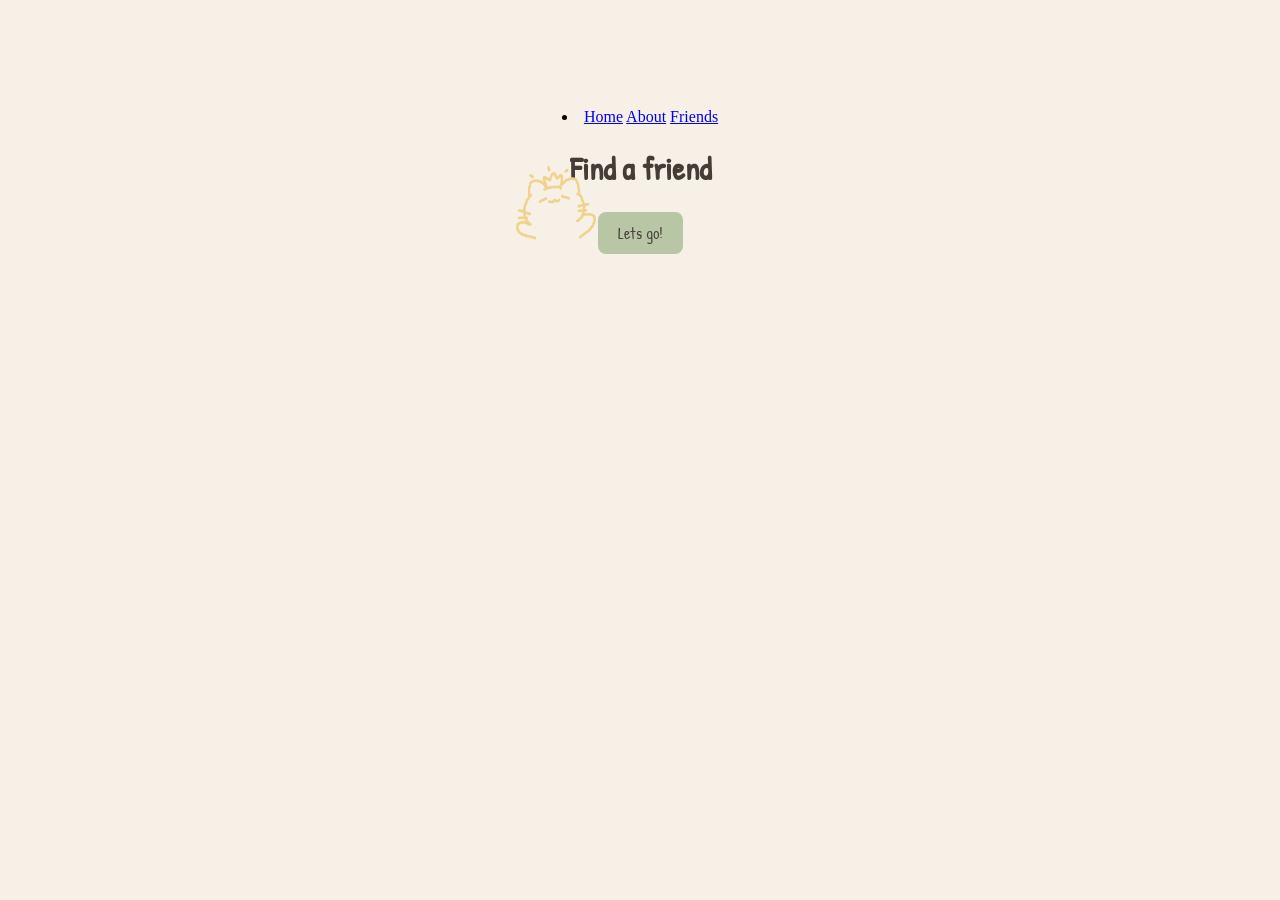
==== index.html @ c10b9e23 "Draft 2" ====
<!DOCTYPE html>
<html lang="en">
<head>
    <meta charset="UTF-8">
    <meta name="viewport" content="width=device-width, initial-scale=1.0">
    <link rel="stylesheet" href="style.css">
    <title>Congressional app challenge</title>
</head>
<body>
    <nav><li>
        <a href="#Home">Home</a>
        <a href="#About">About</a>
        <a href="#About">Friends</a>

    </li>
</nav>
        <div class="layout">
            <aside></aside>
            <main>
                <dialog id="popup">You'll be taking a personality test that will match you the compatible senior in the school</dialog>
<img class="doodle" src="images/doodle.png" alt="doodle">
   <h1 class="h1">Find a friend</h1>
    <a class="button" href= "personality_test.html">Lets go!</a>
</main>
            <aside></aside>
        </div>
   

 <script src="script.js"></script>
</body>
</html>
---- style.css ----
@font-face { font-family: 'Patrick Hand';
 src: url('fonts/Patrick_Hand/PatrickHand-Regular.ttf'); }
 @keyframes wiggle { 50% { transform: rotate(5deg); } }
body {
    background-color: #F7F0E6;
    text-align:center;
    padding:100px;
}
.personality_body {
    background-color:#F7F0E6;
}
.button {
    text-decoration: none;
   background-color: #B8C6A5;
   color:#4a4040;
   display: inline-block;
   font-family:'Patrick Hand';
   padding: 10px 20px;
   border-radius: 8px;
}

.h1 {
    font-family: 'Patrick Hand';
    color:#453C35 ;
}
.h3 {
    font-family: Georgia, 'Times New Roman', Times, serif;
    color: black;
}

.doodle {
    width: 130px;
    height:130px;
    animation: wiggle 2s infinite;
    position: absolute;
    right: 665px;
    top: 140px;
}

.layout {

}
main {

}
aside {

}
nav ul{
    
}
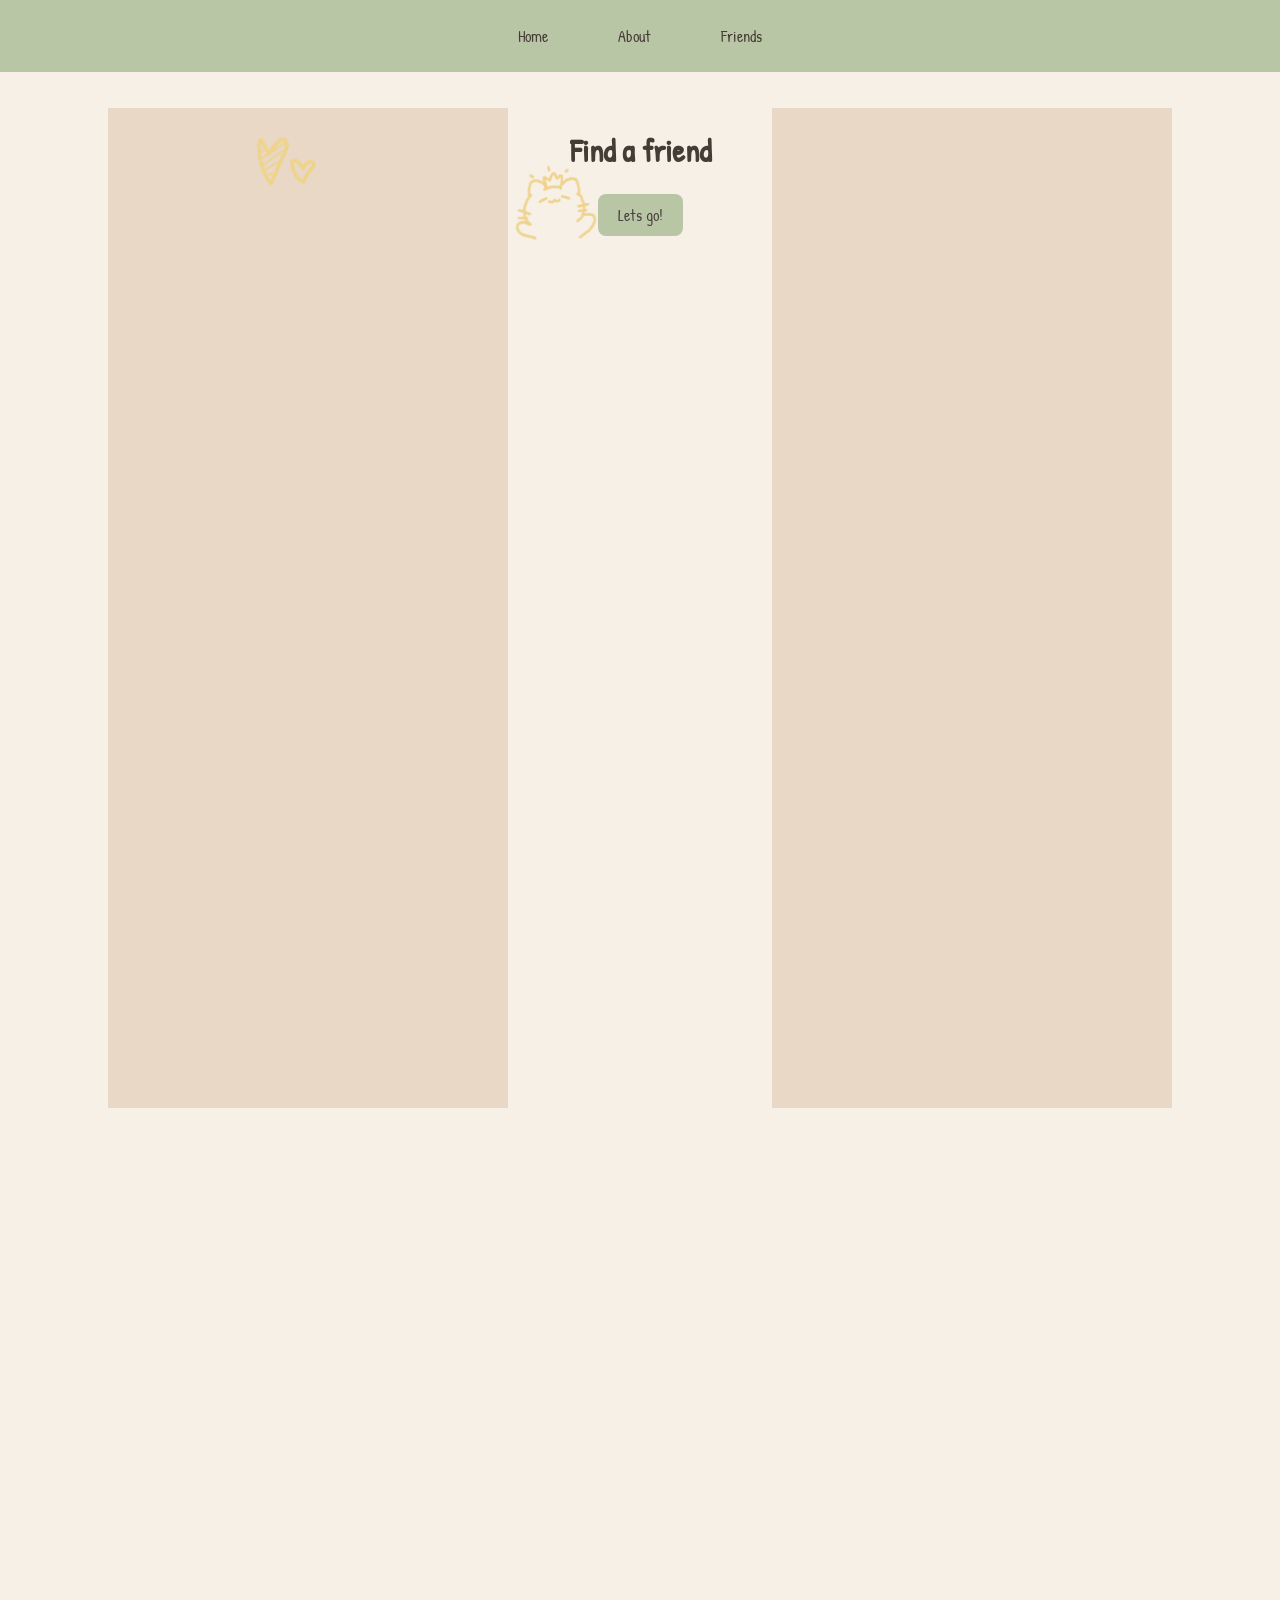
==== commit 60d0a741: "Draft 3, working on the backend a bit" ====
--- a/index.html
+++ b/index.html
@@ -7,18 +7,17 @@
     <title>Congressional app challenge</title>
 </head>
 <body>
-    <nav><li>
-        <a href="#Home">Home</a>
-        <a href="#About">About</a>
-        <a href="#About">Friends</a>
-
-    </li>
+    <nav>
+        <a class="bar" href="#Home">Home</a>
+        <a class="bar" href="#About">About</a>
+        <a class="bar" href="#Friends">Friends</a>
 </nav>
         <div class="layout">
             <aside></aside>
             <main>
                 <dialog id="popup">You'll be taking a personality test that will match you the compatible senior in the school</dialog>
 <img class="doodle" src="images/doodle.png" alt="doodle">
+<img class="hearts" src="images/hearts.png" alt="hearts">
    <h1 class="h1">Find a friend</h1>
     <a class="button" href= "personality_test.html">Lets go!</a>
 </main>
--- a/style.css
+++ b/style.css
@@ -34,18 +34,79 @@
     animation: wiggle 2s infinite;
     position: absolute;
     right: 665px;
-    top: 140px;
+    top: 140px; 
 }
-
+.hearts {
+    width: 130px;
+    height:130px;
+    animation: wiggle 2s infinite;
+    position: absolute;
+    right: 930px;
+    top: 100px; 
+}
 .layout {
+display:flex
 
 }
 main {
+flex:1;
+min-height: 200vh;
+}
+aside {
+height: 1000px;
+width:400px;
+background-color:#E8D8C5;
+}
+nav{
+    display: flex;
+    list-style: none;
+    position: fixed;
+    top:0;
+    left:0;
+    gap:30px;
+    width: 100%;
+    background-color: #B8C6A5;
+    padding: 15px;
+    justify-content: center;
+    box-sizing:border-box;
+    transition: opacity 1s;
+}
+
+nav.hidden {
+     opacity: 0;
+     pointer-events: none;
+}
+
+
+.bar {
+    text-decoration: none;
+    color:#453C35;
+     background-color: #B8C6A5;
+   display: inline-block;
+   font-family:'Patrick Hand';
+   padding: 10px 20px;
+   border-radius: 8px;
+}
+
+.question1 {
+    padding:15px;
+      font-family: 'Patrick Hand';
+    color:#453C35 ;
 
 }
-aside {
+
+.spring {
+color:#B8C6A5;
 
 }
-nav ul{
-    
-}+
+.summer {
+color:#F1D48B;
+}
+.fall {
+color:#745A52;
+}
+.winter {
+color:#6da7ff;
+}
+
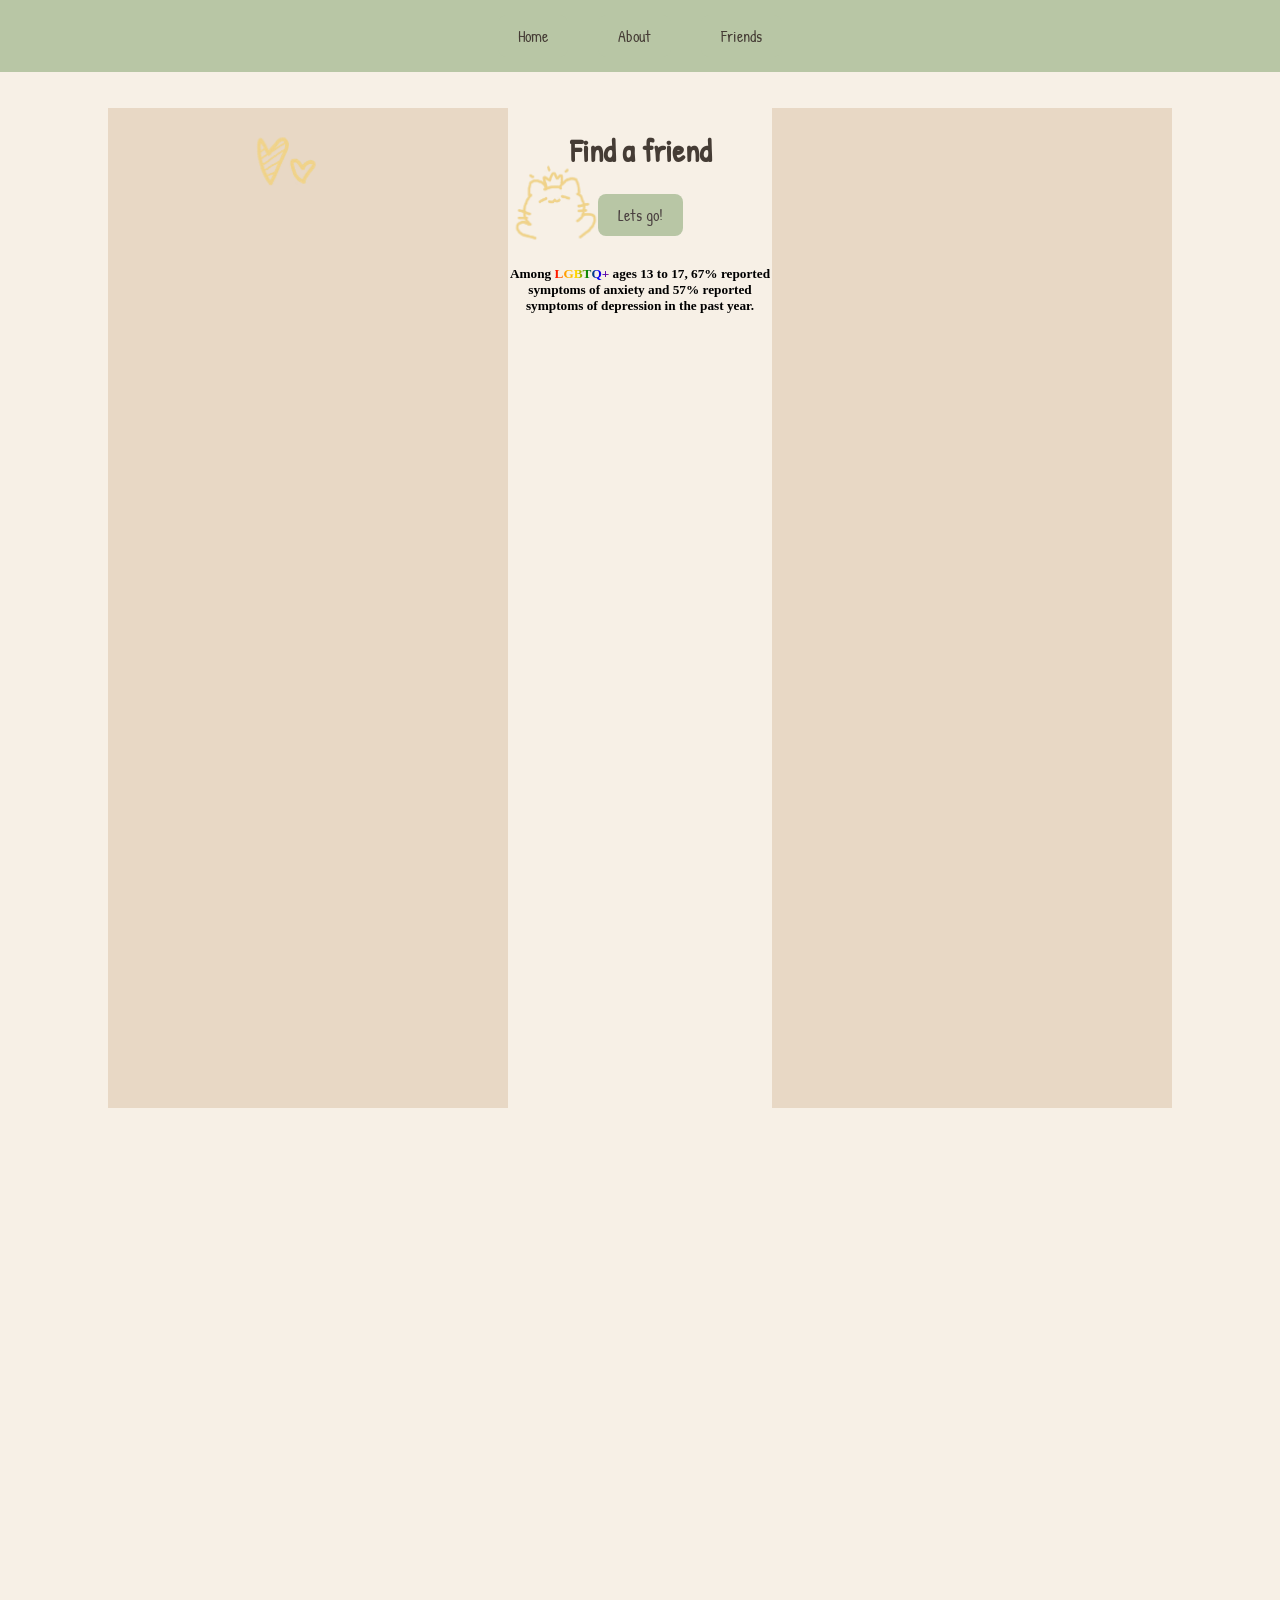
==== commit 5ea9c15d: "quiz flow,fonts rainbow, quote" ====
--- a/index.html
+++ b/index.html
@@ -20,6 +20,7 @@
 <img class="hearts" src="images/hearts.png" alt="hearts">
    <h1 class="h1">Find a friend</h1>
     <a class="button" href= "personality_test.html">Lets go!</a>
+    <h5 class="quote">Among <span class="rainbow"> LGBTQ+</span> ages 13 to 17, 67% reported symptoms of anxiety and 57% reported symptoms of depression in the past year.</h5>
 </main>
             <aside></aside>
         </div>
--- a/style.css
+++ b/style.css
@@ -26,6 +26,19 @@
 .h3 {
     font-family: Georgia, 'Times New Roman', Times, serif;
     color: black;
+}
+.quote {
+    font-family:'Indie Flower';
+    color: black;
+    font-weight: bold;
+    max-width: 400px;
+    margin: 20px auto;
+    padding-top: 10px;
+
+}
+.rainbow { background: linear-gradient(90deg, red, orange, gold, green, blue, purple);
+  -webkit-background-clip: text; background-clip: text;
+  color: transparent; 
 }
 
 .doodle {
@@ -94,7 +107,21 @@
     color:#453C35 ;
 
 }
+.question2 {
+    padding:15px;
+      font-family: 'Patrick Hand';
+    color:#453C35 ;
 
+}
+
+button { font-family: 'Patrick Hand'; font-size: 20px;
+          background: none;
+          border: none;
+          cursor: pointer;
+          display: block;
+          margin: 10px auto;
+          padding-top: 15px;
+       }
 .spring {
 color:#B8C6A5;
 
@@ -109,4 +136,3 @@
 .winter {
 color:#6da7ff;
 }
-
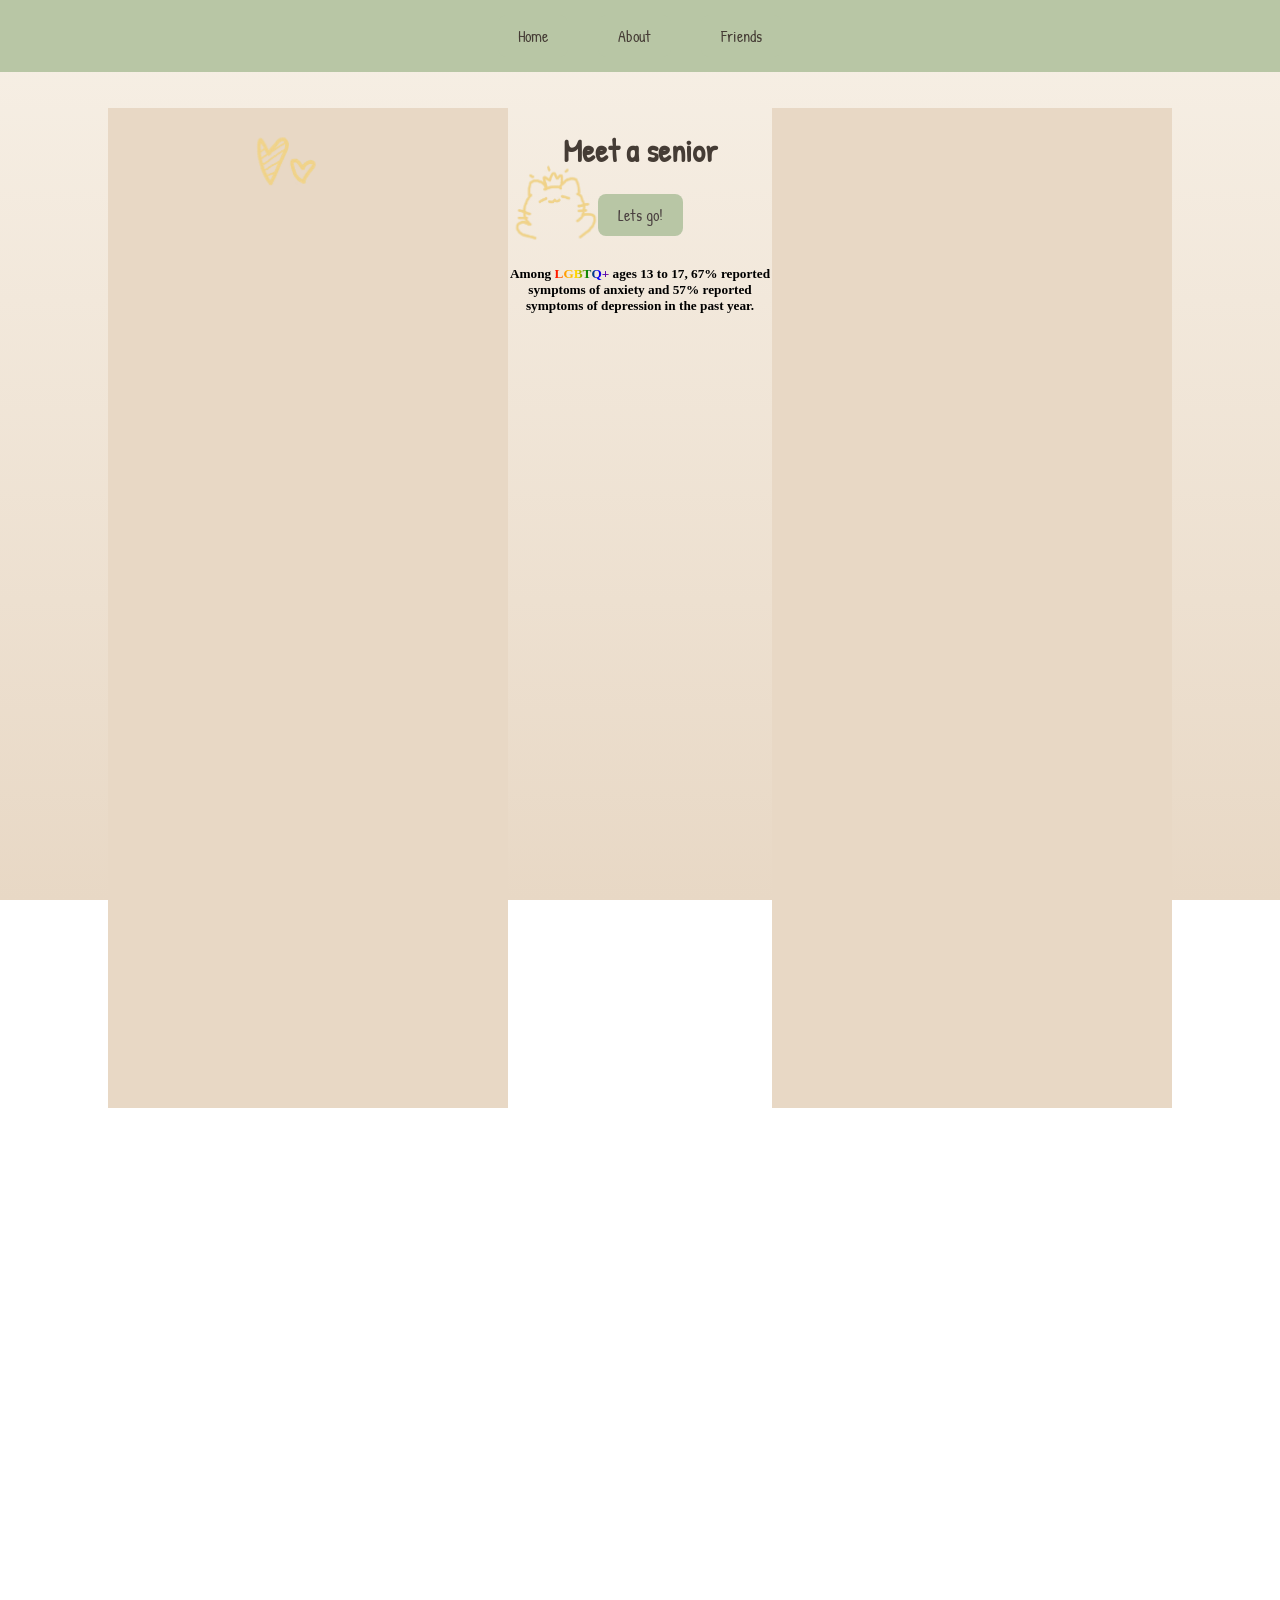
==== commit 658e0836: "working on gradient" ====
--- a/index.html
+++ b/index.html
@@ -18,7 +18,7 @@
                 <dialog id="popup">You'll be taking a personality test that will match you the compatible senior in the school</dialog>
 <img class="doodle" src="images/doodle.png" alt="doodle">
 <img class="hearts" src="images/hearts.png" alt="hearts">
-   <h1 class="h1">Find a friend</h1>
+   <h1 class="h1">Meet a senior</h1>
     <a class="button" href= "personality_test.html">Lets go!</a>
     <h5 class="quote">Among <span class="rainbow"> LGBTQ+</span> ages 13 to 17, 67% reported symptoms of anxiety and 57% reported symptoms of depression in the past year.</h5>
 </main>
--- a/style.css
+++ b/style.css
@@ -2,12 +2,15 @@
  src: url('fonts/Patrick_Hand/PatrickHand-Regular.ttf'); }
  @keyframes wiggle { 50% { transform: rotate(5deg); } }
 body {
-    background-color: #F7F0E6;
     text-align:center;
     padding:100px;
+    background: linear-gradient(180deg, #F7F0E6 0%, #E8D8C5 100%);
+    min-height: 100vh;
+    background-attachment: fixed;
+
 }
 .personality_body {
-    background-color:#F7F0E6;
+
 }
 .button {
     text-decoration: none;
@@ -17,6 +20,9 @@
    font-family:'Patrick Hand';
    padding: 10px 20px;
    border-radius: 8px;
+}
+.match { 
+    font-family:'Finger Paint' ;
 }
 
 .h1 {
@@ -136,3 +142,16 @@
 .winter {
 color:#6da7ff;
 }
+.pfp {
+    width: 150px;
+    height:150px;
+    border-radius: 50%;
+    object-fit: cover;
+}
+.flower {
+    width:250px;
+    height:250px;
+    position: absolute;
+    right: 930px;
+    top: 120px; 
+}
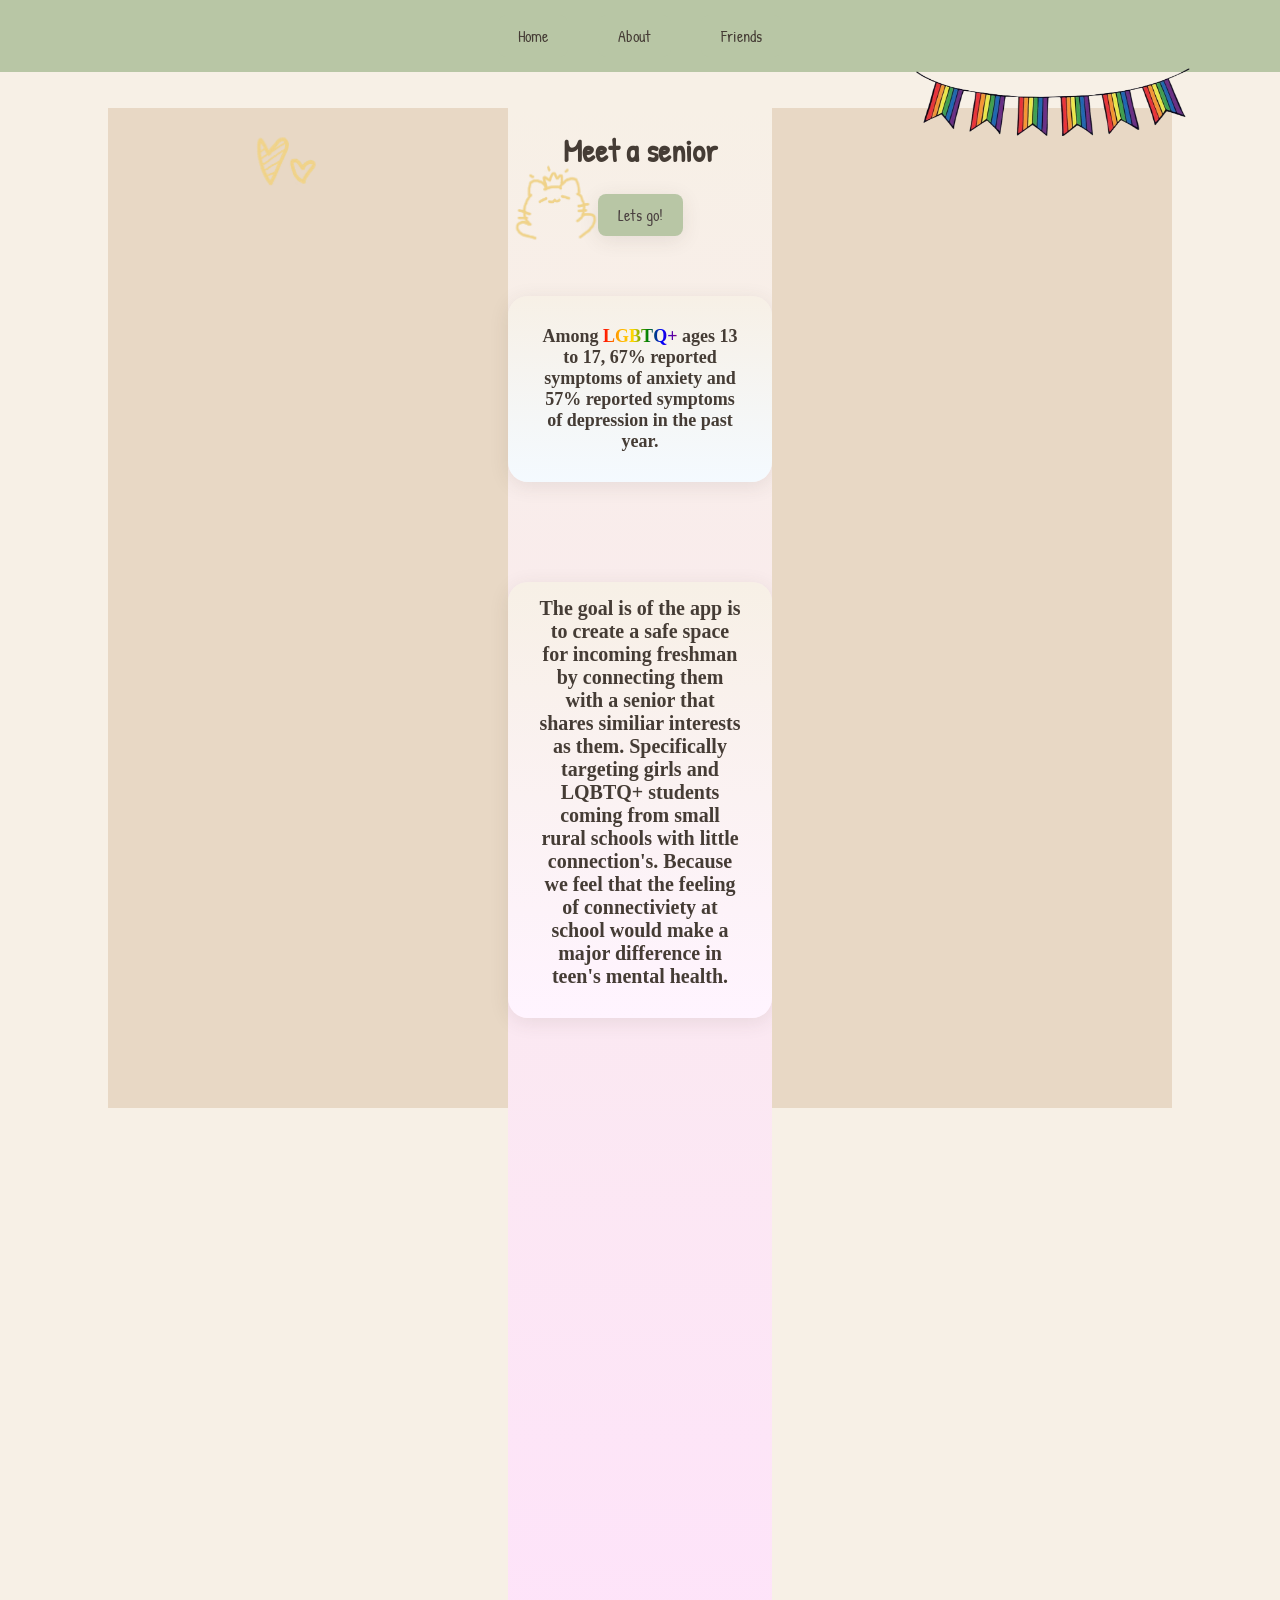
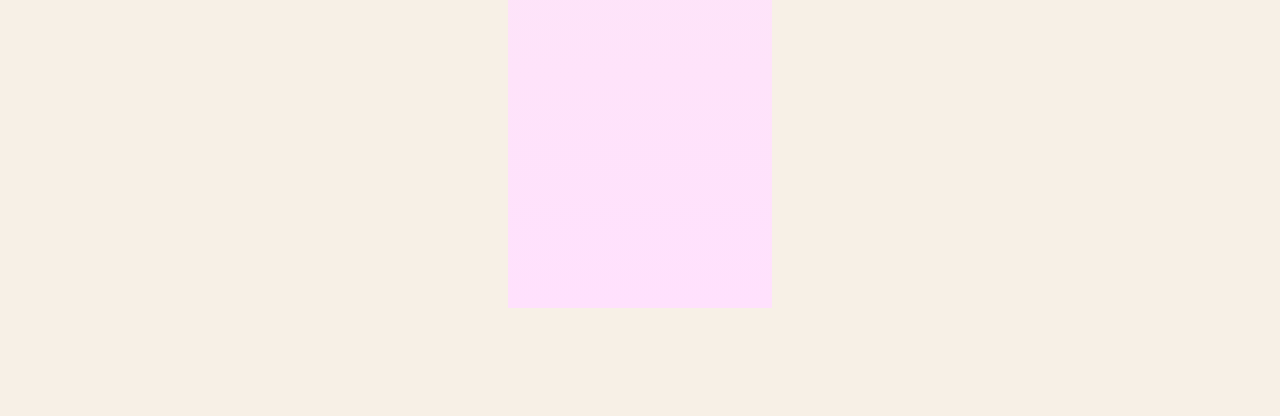
==== commit 9fbd07d2: "working on adding more qestions" ====
--- a/index.html
+++ b/index.html
@@ -18,13 +18,14 @@
                 <dialog id="popup">You'll be taking a personality test that will match you the compatible senior in the school</dialog>
 <img class="doodle" src="images/doodle.png" alt="doodle">
 <img class="hearts" src="images/hearts.png" alt="hearts">
+<img class="flag" src="images/flag.png" alt="flag">
    <h1 class="h1">Meet a senior</h1>
     <a class="button" href= "personality_test.html">Lets go!</a>
-    <h5 class="quote">Among <span class="rainbow"> LGBTQ+</span> ages 13 to 17, 67% reported symptoms of anxiety and 57% reported symptoms of depression in the past year.</h5>
+    <h5 class="quote card">Among <span class="rainbow"> LGBTQ+</span> ages 13 to 17, 67% reported symptoms of anxiety and 57% reported symptoms of depression in the past year.</h5>
+    <h5 class="mission card2"> The goal is of the app is to create a safe space for incoming freshman by connecting them with a senior that shares similiar interests as them. Specifically targeting girls and LQBTQ+ students coming from small rural schools with little connection's. Because we feel that the feeling of connectiviety at school would make a major difference in teen's mental health.</h5>
 </main>
             <aside></aside>
         </div>
-   
 
  <script src="script.js"></script>
 </body>
--- a/style.css
+++ b/style.css
@@ -4,14 +4,11 @@
 body {
     text-align:center;
     padding:100px;
-    background: linear-gradient(180deg, #F7F0E6 0%, #E8D8C5 100%);
+    background-color: #F7F0E6;
     min-height: 100vh;
-    background-attachment: fixed;
-
-}
-.personality_body {
-
-}
+
+}
+
 .button {
     text-decoration: none;
    background-color: #B8C6A5;
@@ -20,6 +17,7 @@
    font-family:'Patrick Hand';
    padding: 10px 20px;
    border-radius: 8px;
+   box-shadow: 0 4px 20px rgba(69, 60, 53, 0.1);
 }
 .match { 
     font-family:'Finger Paint' ;
@@ -35,13 +33,38 @@
 }
 .quote {
     font-family:'Indie Flower';
-    color: black;
+    color:#453C35;
     font-weight: bold;
-    max-width: 400px;
-    margin: 20px auto;
-    padding-top: 10px;
-
-}
+    max-width: 500px;
+    margin: 60px auto;
+    padding-top: 15px;
+    font-size: large;
+    
+}
+.card {
+    padding-top:100px;
+    background-color:#F7F0E6;
+    border-radius: 20px;
+    padding: 30px;
+    box-shadow: 0 4px 20px rgba(69, 60, 53, 0.1);
+    margin-top: 20px auto;
+    transition: transform 0.3s;
+    background:linear-gradient(180deg, #F7F0E6, rgb(244, 250, 255));
+}
+.card2 {
+    padding-top:100px;
+    background-color:#F7F0E6;
+    border-radius: 20px;
+    padding: 30px;
+    box-shadow: 0 4px 20px rgba(69, 60, 53, 0.1);
+    margin-top: 20px auto;
+    transition: transform 0.3s;
+    background:linear-gradient(180deg, #F7F0E6, rgb(255, 244, 255));
+}
+.card:hover { transform: scale(1.02); }
+.card2:hover { transform: scale(1.02); }
+.button:hover { transform: scale(1.02); }
+
 .rainbow { background: linear-gradient(90deg, red, orange, gold, green, blue, purple);
   -webkit-background-clip: text; background-clip: text;
   color: transparent; 
@@ -54,6 +77,7 @@
     position: absolute;
     right: 665px;
     top: 140px; 
+    color:pink;
 }
 .hearts {
     width: 130px;
@@ -63,6 +87,14 @@
     right: 930px;
     top: 100px; 
 }
+.flag {
+    width:300px;
+    height:80px;
+    position:fixed;
+    top:56px;
+    left:82.5%;
+    transform:translateX(-50%);
+}
 .layout {
 display:flex
 
@@ -70,6 +102,7 @@
 main {
 flex:1;
 min-height: 200vh;
+background:linear-gradient(180deg, #F7F0E6, rgb(255, 225, 253));
 }
 aside {
 height: 1000px;
@@ -154,4 +187,14 @@
     position: absolute;
     right: 930px;
     top: 120px; 
+}
+.mission {
+    font-family:'Indie Flower';
+    font-size: 20px;
+    padding-left:30px;
+    padding-right:30px;
+    max-width: 500px;
+    margin: 100px auto;
+    padding-top: 15px;
+    color:#453C35;
 }
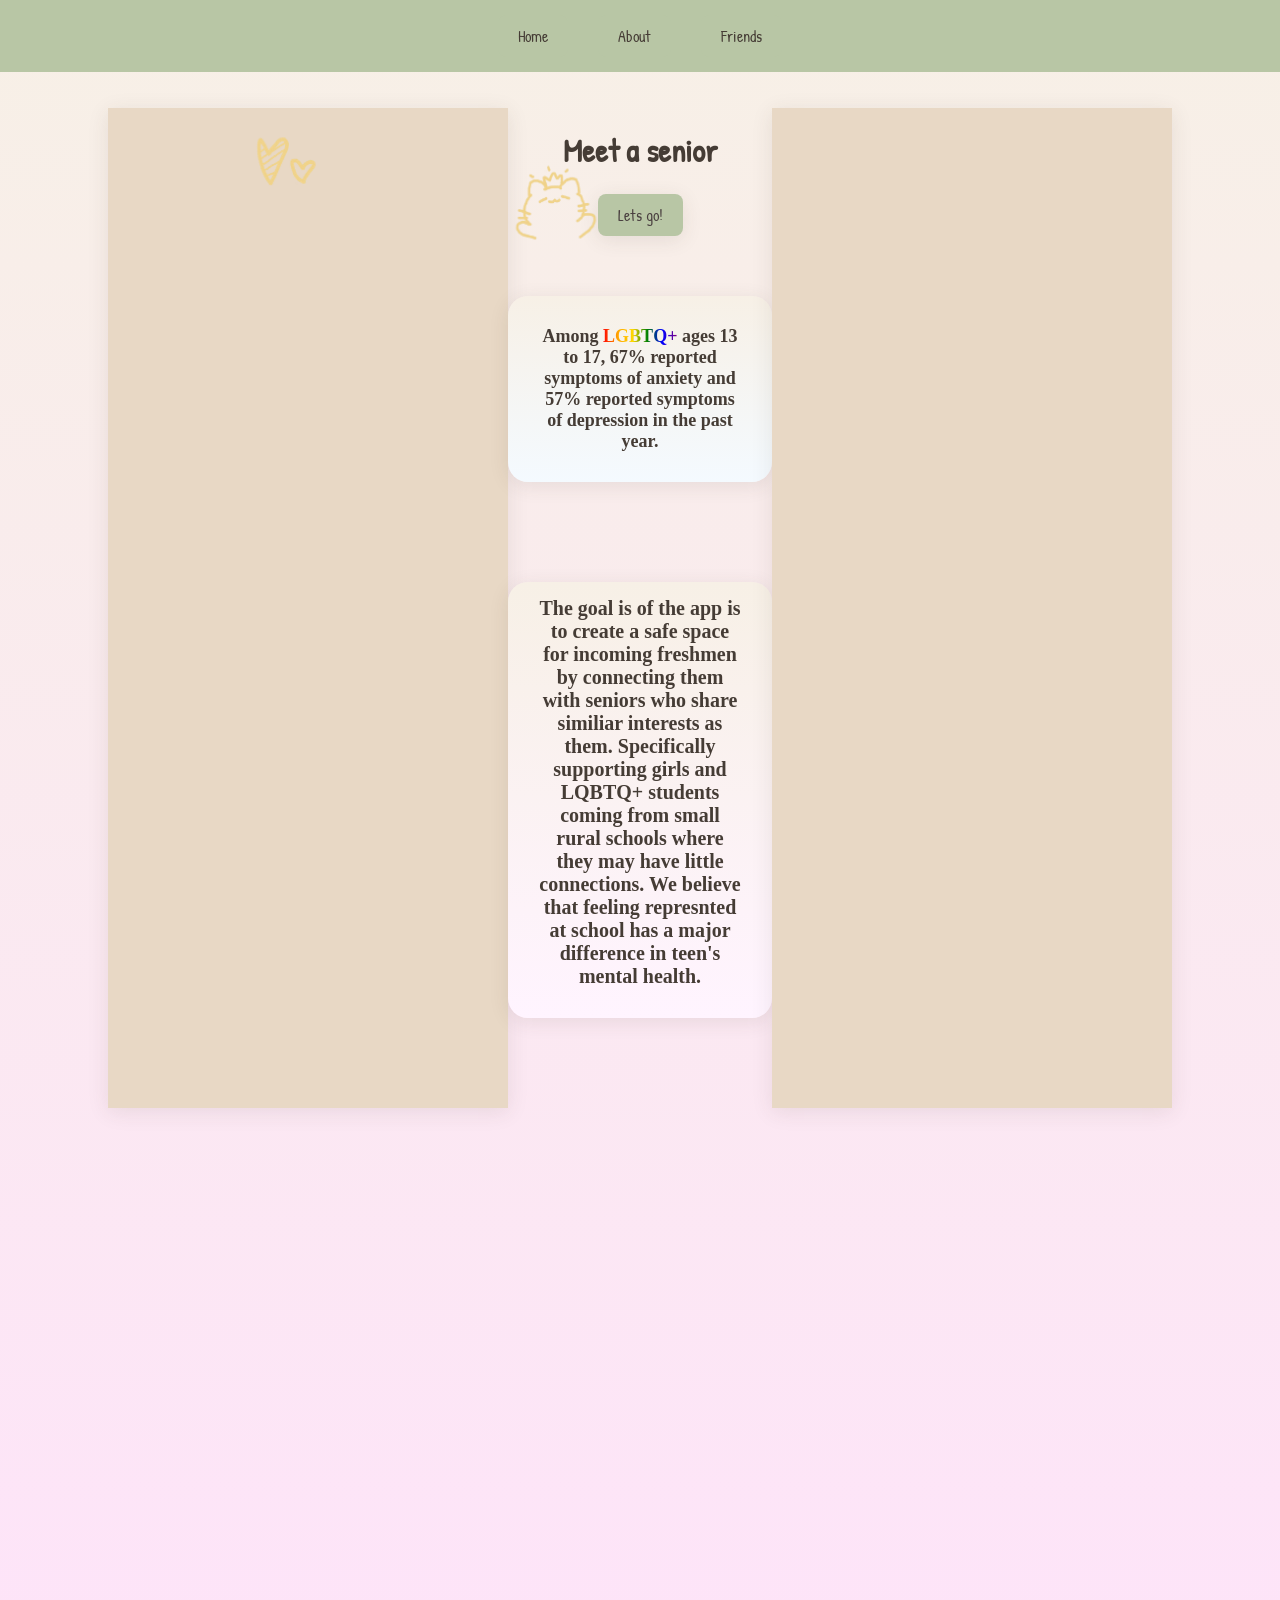
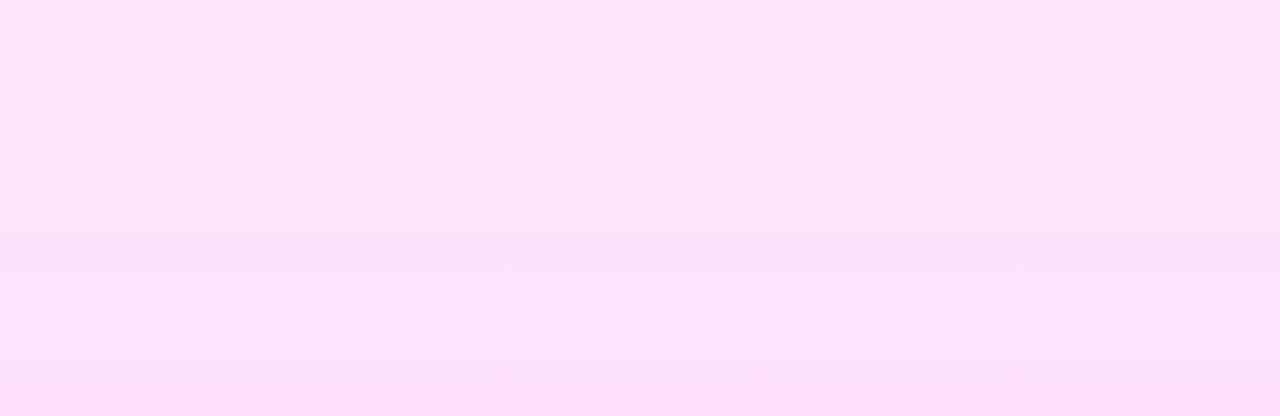
==== commit d55a1033: "started making chat" ====
--- a/index.html
+++ b/index.html
@@ -18,11 +18,11 @@
                 <dialog id="popup">You'll be taking a personality test that will match you the compatible senior in the school</dialog>
 <img class="doodle" src="images/doodle.png" alt="doodle">
 <img class="hearts" src="images/hearts.png" alt="hearts">
-<img class="flag" src="images/flag.png" alt="flag">
+
    <h1 class="h1">Meet a senior</h1>
     <a class="button" href= "personality_test.html">Lets go!</a>
     <h5 class="quote card">Among <span class="rainbow"> LGBTQ+</span> ages 13 to 17, 67% reported symptoms of anxiety and 57% reported symptoms of depression in the past year.</h5>
-    <h5 class="mission card2"> The goal is of the app is to create a safe space for incoming freshman by connecting them with a senior that shares similiar interests as them. Specifically targeting girls and LQBTQ+ students coming from small rural schools with little connection's. Because we feel that the feeling of connectiviety at school would make a major difference in teen's mental health.</h5>
+    <h5 class="mission card2"> The goal is of the app is to create a safe space for incoming freshmen by connecting them with seniors who share similiar interests as them. Specifically supporting girls and LQBTQ+ students coming from small rural schools where they may have little connections. We believe that feeling represnted at school has a major difference in teen's mental health.</h5>
 </main>
             <aside></aside>
         </div>
--- a/style.css
+++ b/style.css
@@ -6,11 +6,11 @@
     padding:100px;
     background-color: #F7F0E6;
     min-height: 100vh;
-
+background:linear-gradient(180deg, #F7F0E6, rgb(255, 225, 253));
 }
 
 .button {
-    text-decoration: none;
+   text-decoration: none;
    background-color: #B8C6A5;
    color:#4a4040;
    display: inline-block;
@@ -64,6 +64,7 @@
 .card:hover { transform: scale(1.02); }
 .card2:hover { transform: scale(1.02); }
 .button:hover { transform: scale(1.02); }
+.aside:hover { transform: scale(1.02); }
 
 .rainbow { background: linear-gradient(90deg, red, orange, gold, green, blue, purple);
   -webkit-background-clip: text; background-clip: text;
@@ -87,14 +88,7 @@
     right: 930px;
     top: 100px; 
 }
-.flag {
-    width:300px;
-    height:80px;
-    position:fixed;
-    top:56px;
-    left:82.5%;
-    transform:translateX(-50%);
-}
+
 .layout {
 display:flex
 
@@ -102,12 +96,15 @@
 main {
 flex:1;
 min-height: 200vh;
-background:linear-gradient(180deg, #F7F0E6, rgb(255, 225, 253));
+
 }
 aside {
 height: 1000px;
 width:400px;
 background-color:#E8D8C5;
+box-shadow: 0 4px 20px rgba(69, 60, 53, 0.1);
+margin-top: 20px auto;
+transition: transform 0.3s;
 }
 nav{
     display: flex;
@@ -181,13 +178,7 @@
     border-radius: 50%;
     object-fit: cover;
 }
-.flower {
-    width:250px;
-    height:250px;
-    position: absolute;
-    right: 930px;
-    top: 120px; 
-}
+
 .mission {
     font-family:'Indie Flower';
     font-size: 20px;
@@ -197,4 +188,16 @@
     margin: 100px auto;
     padding-top: 15px;
     color:#453C35;
+}
+.contact {
+ text-decoration: none;
+   background-color: #B8C6A5;
+   color:#4a4040;
+   display: inline-block;
+   font-family:'Patrick Hand';
+   padding: 10px 20px;
+   border-radius: 8px;
+   box-shadow: 0 4px 20px rgba(69, 60, 53, 0.1);
+   margin-top:50px;
+   padding-top: 30px;
 }
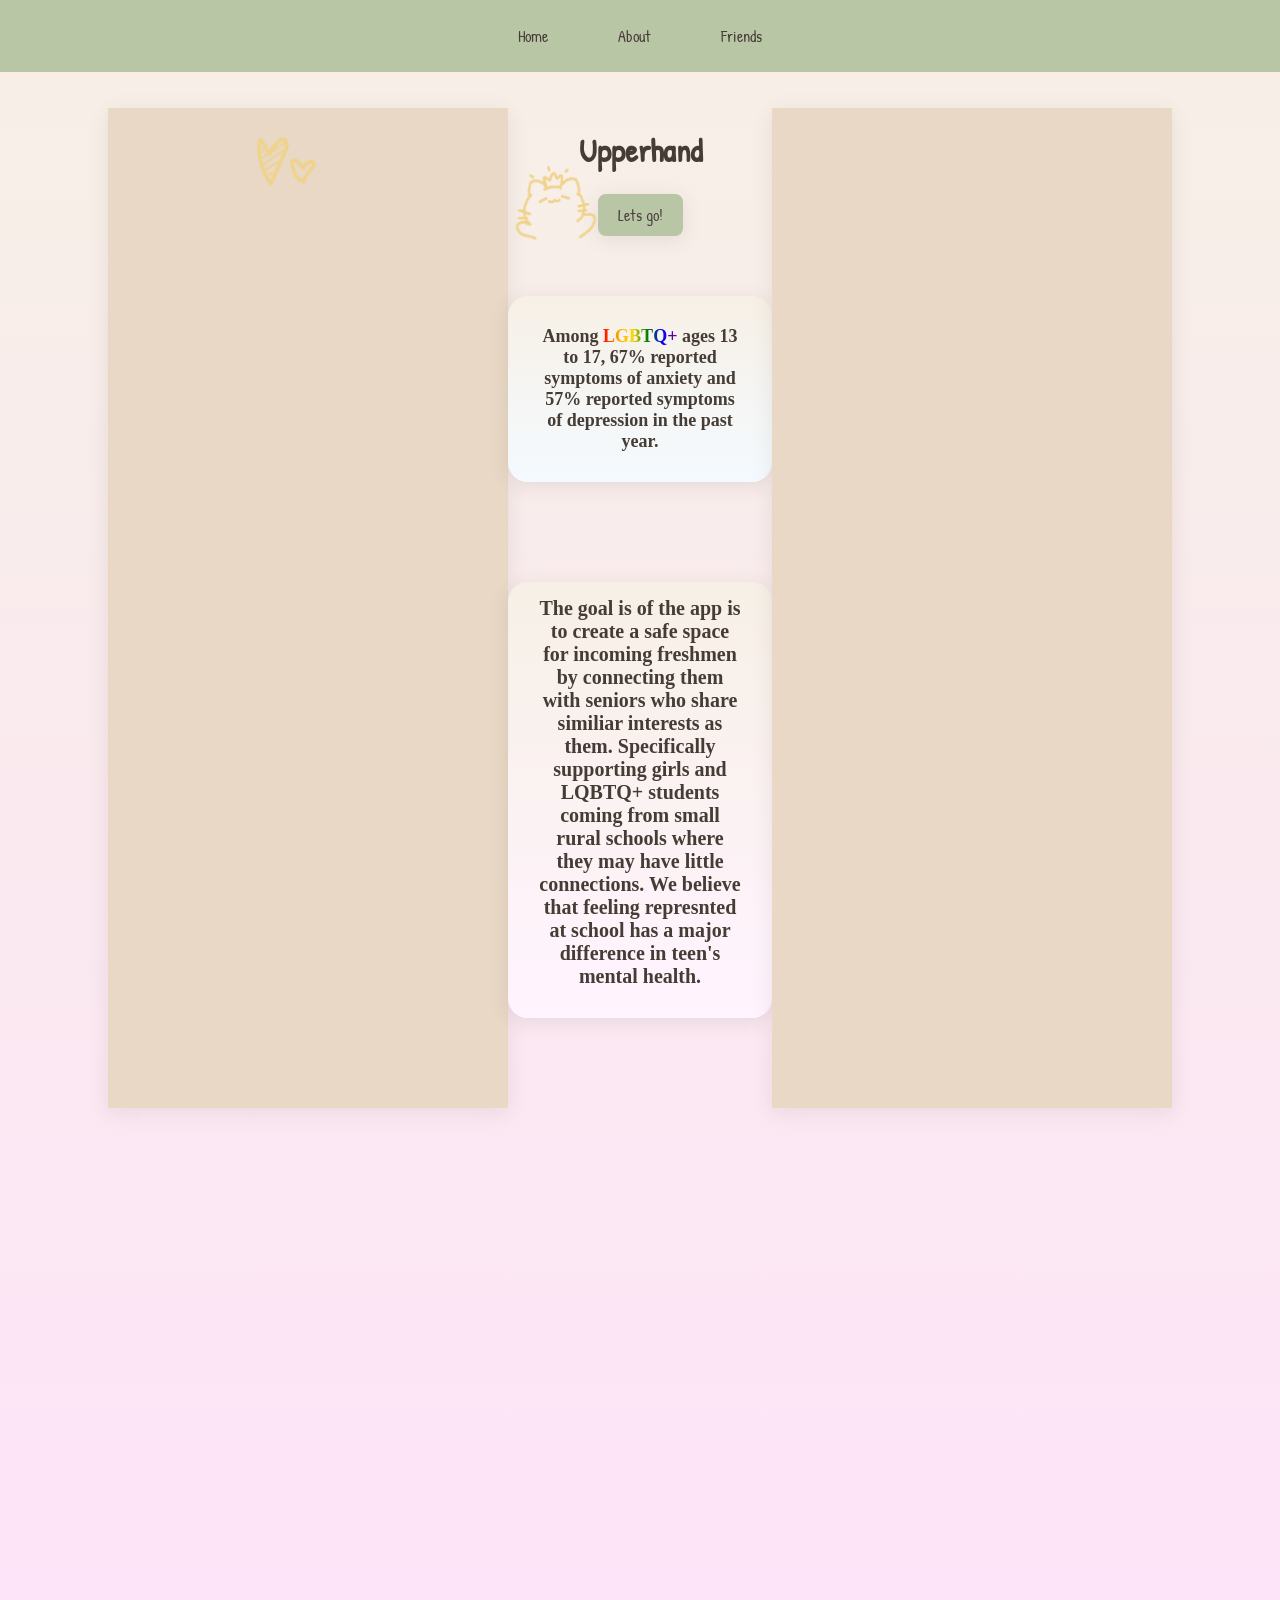
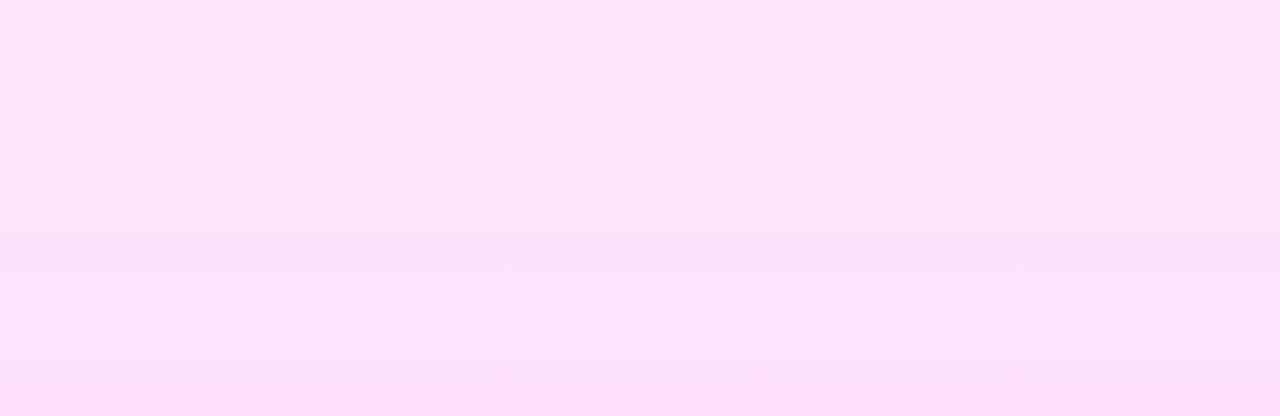
==== commit 91a6ea31: "the text show up when you send" ====
--- a/index.html
+++ b/index.html
@@ -19,7 +19,7 @@
 <img class="doodle" src="images/doodle.png" alt="doodle">
 <img class="hearts" src="images/hearts.png" alt="hearts">
 
-   <h1 class="h1">Meet a senior</h1>
+   <h1 class="h1">Upperhand</h1>
     <a class="button" href= "personality_test.html">Lets go!</a>
     <h5 class="quote card">Among <span class="rainbow"> LGBTQ+</span> ages 13 to 17, 67% reported symptoms of anxiety and 57% reported symptoms of depression in the past year.</h5>
     <h5 class="mission card2"> The goal is of the app is to create a safe space for incoming freshmen by connecting them with seniors who share similiar interests as them. Specifically supporting girls and LQBTQ+ students coming from small rural schools where they may have little connections. We believe that feeling represnted at school has a major difference in teen's mental health.</h5>
--- a/style.css
+++ b/style.css
@@ -65,6 +65,7 @@
 .card2:hover { transform: scale(1.02); }
 .button:hover { transform: scale(1.02); }
 .aside:hover { transform: scale(1.02); }
+.chat-bar:hover { transform: scale(1.02); }
 
 .rainbow { background: linear-gradient(90deg, red, orange, gold, green, blue, purple);
   -webkit-background-clip: text; background-clip: text;
@@ -200,4 +201,31 @@
    box-shadow: 0 4px 20px rgba(69, 60, 53, 0.1);
    margin-top:50px;
    padding-top: 30px;
+}
+
+.my-bubble {
+    border-radius: 30px;
+    background-color:#F7F0E6;
+    max-width: max-content;
+    margin-left:auto;
+    display:block;
+    width: fit-content;
+}
+
+.chat-bar{
+   padding-top:100px;
+    background-color:#F7F0E6;
+    border-radius: 20px;
+    padding: 30px;
+    box-shadow: 0 4px 20px rgba(69, 60, 53, 0.1);
+    margin: auto;
+    max-width:500px;
+    transition: transform 0.3s;
+    background:linear-gradient(180deg, #F7F0E6, rgb(244, 250, 255));
+    display: flex;
+    align-items: center;
+}
+.messages {
+    height:400px;
+    overflow-y: auto;
 }
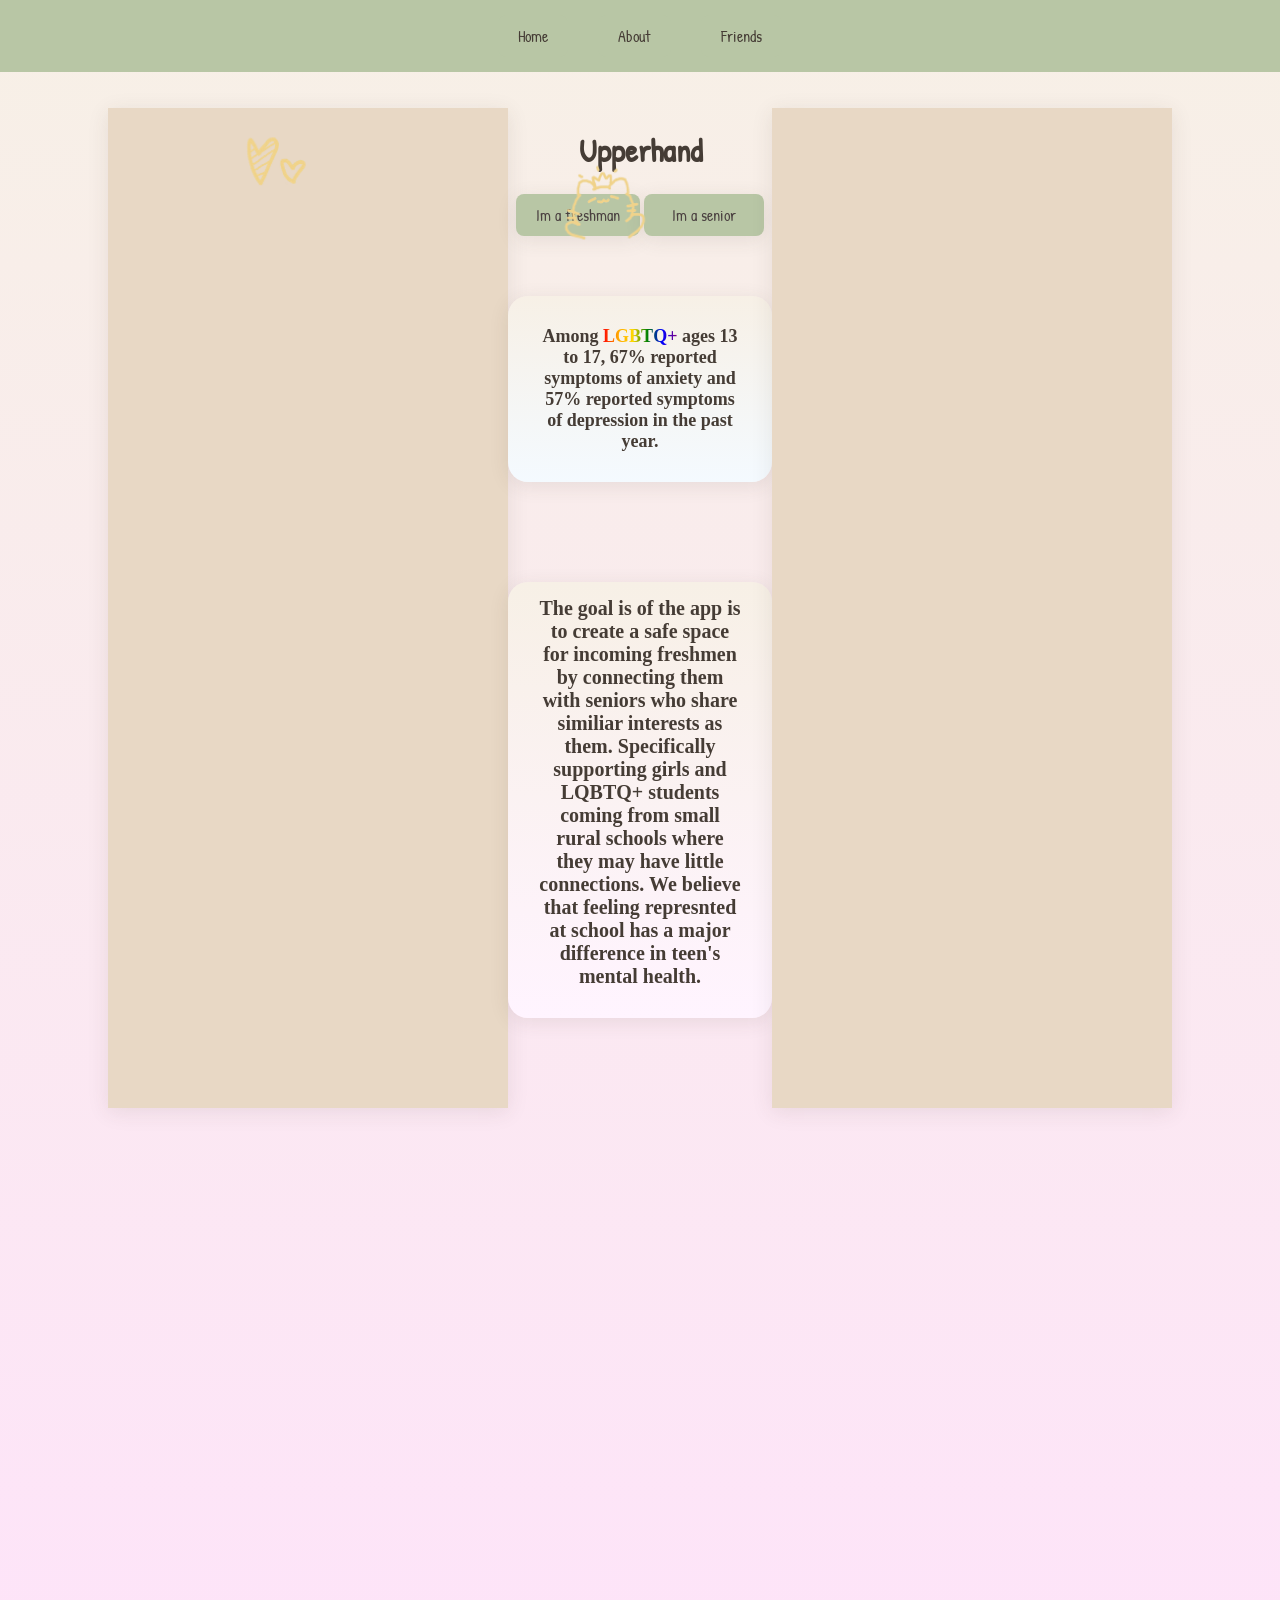
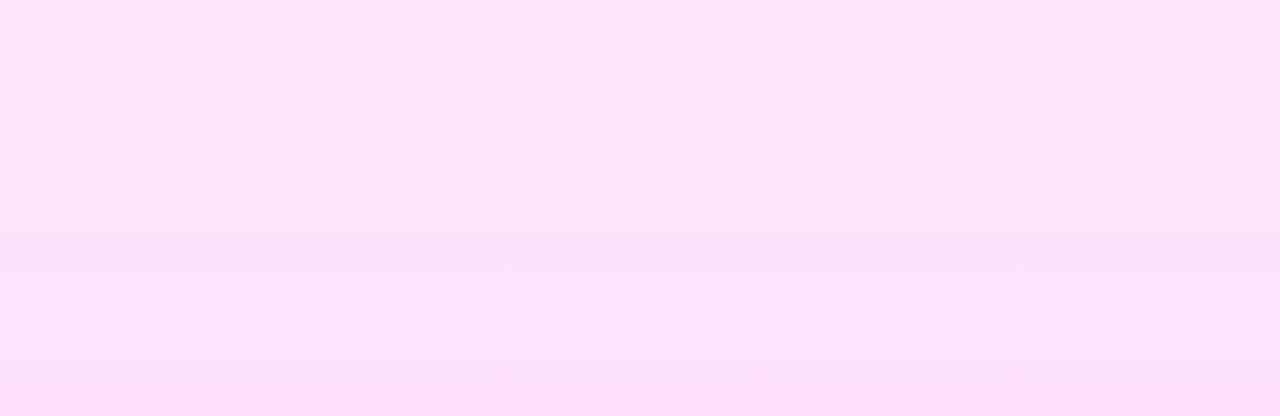
==== commit f5f82fea: "final commits" ====
--- a/index.html
+++ b/index.html
@@ -20,7 +20,8 @@
 <img class="hearts" src="images/hearts.png" alt="hearts">
 
    <h1 class="h1">Upperhand</h1>
-    <a class="button" href= "personality_test.html">Lets go!</a>
+    <a class="button" href= "personality_test.html">Im a freshman</a>
+    <a class="button2" href="senior-login.html">Im a senior</a>
     <h5 class="quote card">Among <span class="rainbow"> LGBTQ+</span> ages 13 to 17, 67% reported symptoms of anxiety and 57% reported symptoms of depression in the past year.</h5>
     <h5 class="mission card2"> The goal is of the app is to create a safe space for incoming freshmen by connecting them with seniors who share similiar interests as them. Specifically supporting girls and LQBTQ+ students coming from small rural schools where they may have little connections. We believe that feeling represnted at school has a major difference in teen's mental health.</h5>
 </main>
--- a/style.css
+++ b/style.css
@@ -18,6 +18,20 @@
    padding: 10px 20px;
    border-radius: 8px;
    box-shadow: 0 4px 20px rgba(69, 60, 53, 0.1);
+   text-align:center;
+
+}
+.button2 {
+   text-decoration: none;
+   background-color: #B8C6A5;
+   color:#4a4040;
+   display: inline-block;
+   font-family:'Patrick Hand';
+   padding: 10px 20px;
+   border-radius: 8px;
+   box-shadow: 0 4px 20px rgba(69, 60, 53, 0.1);
+   text-align:center;
+    width: 80px;
 }
 .match { 
     font-family:'Finger Paint' ;
@@ -65,7 +79,6 @@
 .card2:hover { transform: scale(1.02); }
 .button:hover { transform: scale(1.02); }
 .aside:hover { transform: scale(1.02); }
-.chat-bar:hover { transform: scale(1.02); }
 
 .rainbow { background: linear-gradient(90deg, red, orange, gold, green, blue, purple);
   -webkit-background-clip: text; background-clip: text;
@@ -77,7 +90,7 @@
     height:130px;
     animation: wiggle 2s infinite;
     position: absolute;
-    right: 665px;
+    right: 616px;
     top: 140px; 
     color:pink;
 }
@@ -86,7 +99,7 @@
     height:130px;
     animation: wiggle 2s infinite;
     position: absolute;
-    right: 930px;
+    right: 940px;
     top: 100px; 
 }
 
@@ -206,26 +219,66 @@
 .my-bubble {
     border-radius: 30px;
     background-color:#F7F0E6;
-    max-width: max-content;
-    margin-left:auto;
+    max-width: 75%;
+    margin-left: auto;
+    padding:10px 16px;
+    margin-bottom: 8px;
+    background-color:#B8C6A5;
     display:block;
     width: fit-content;
+    text-align:left;
+}
+.their-bubble {
+     border-radius: 30px;
+    background-color:#F7F0E6;
+    max-width: 75%;
+    margin-right: auto;
+    padding:10px 16px;
+    margin-bottom: 8px;
+    background-color:#a5b3c6;
+    display:block;
+    width: fit-content;
+    text-align:left;
 }
 
 .chat-bar{
-   padding-top:100px;
     background-color:#F7F0E6;
     border-radius: 20px;
-    padding: 30px;
-    box-shadow: 0 4px 20px rgba(69, 60, 53, 0.1);
-    margin: auto;
-    max-width:500px;
-    transition: transform 0.3s;
-    background:linear-gradient(180deg, #F7F0E6, rgb(244, 250, 255));
+    padding: 20px;
+    background:linear-gradient(180deg, #fffaf3, rgb(244, 250, 255));
     display: flex;
     align-items: center;
-}
-.messages {
-    height:400px;
+    box-shadow: 0 4px 20px rgba(69, 60, 53, 0.1);
+    
+}
+#messages {
     overflow-y: auto;
-}+    flex: 1;
+    padding:16px;
+}
+.chat-box {
+    padding-top:30px;
+    max-width:400px;
+    margin:20px auto;
+    height: 75vh;
+    display: flex;
+    flex-direction:column;
+    box-shadow: 0 4px 20px rgba(69, 60, 53, 0.1);
+    border-radius:24px;
+    overflow:hidden;
+}
+#send-btn {
+    border-radius:999px;
+   color:#4a4040;
+}
+.heading {
+    text-align:center;
+    font-family:'Patrick Hand';
+}
+.senior-list {
+    display:flex;
+    gap:20px;
+    justify-content: center;
+    flex-wrap: wrap;
+    padding-top:30px;
+}
